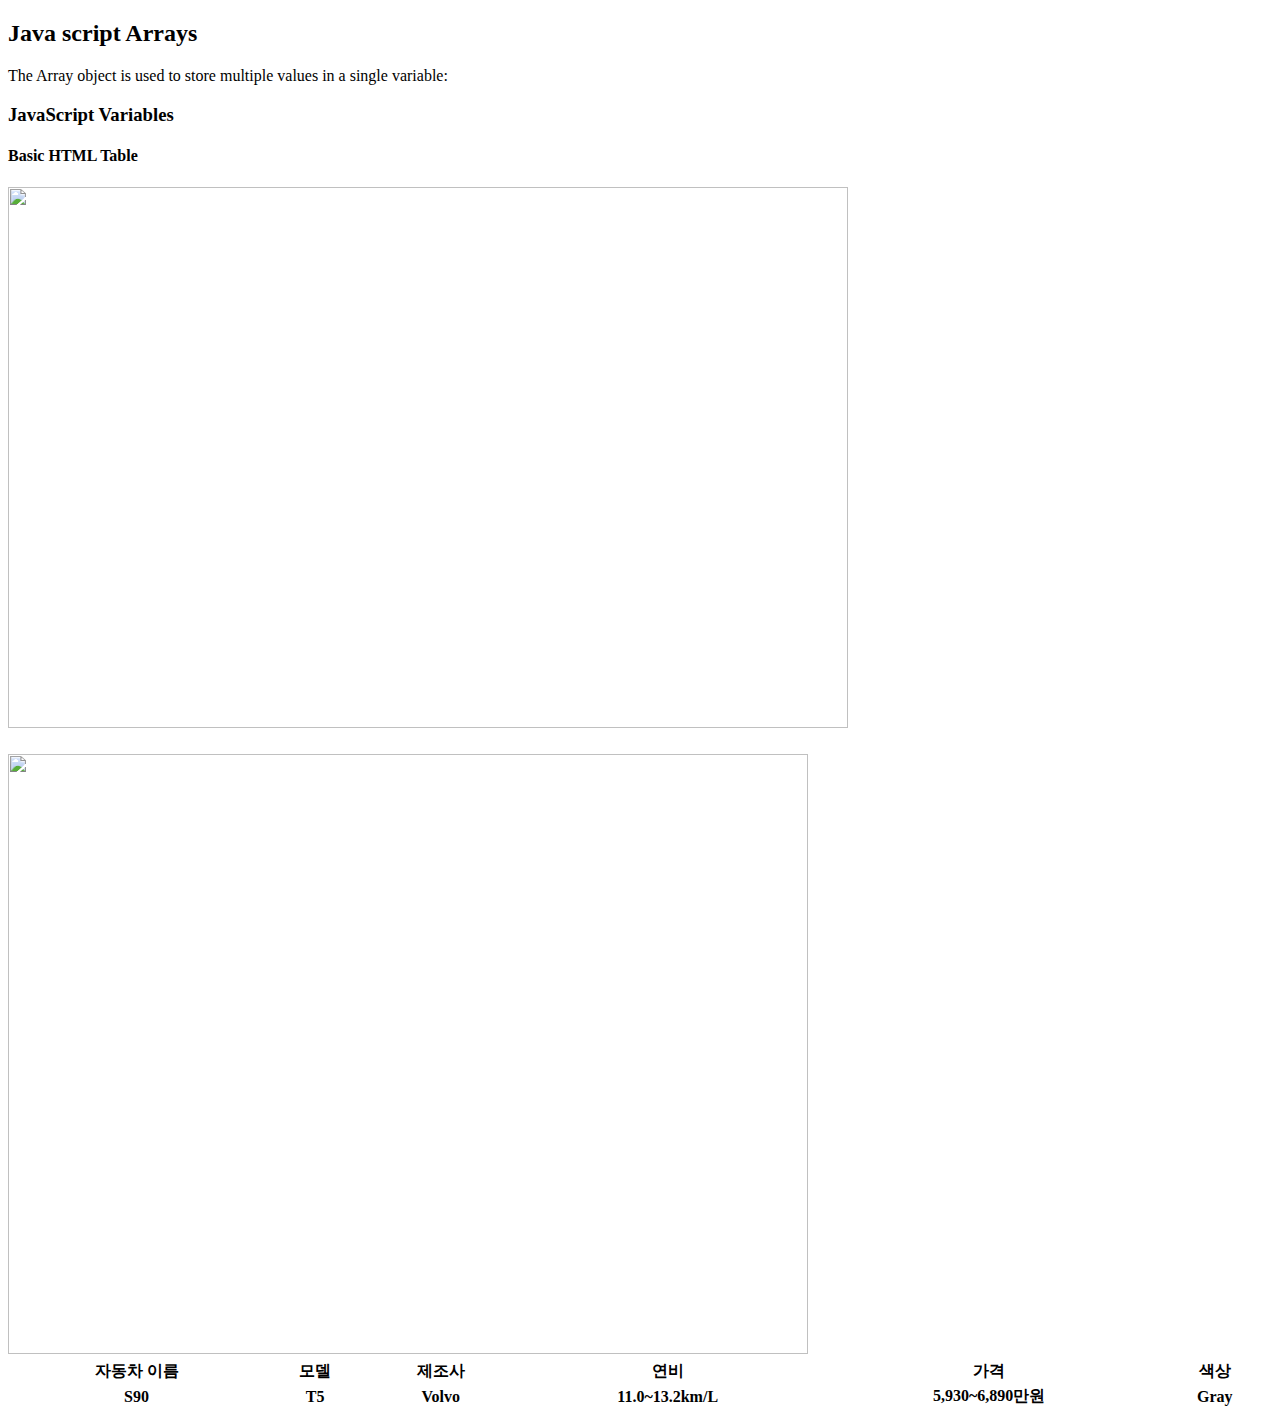
==== index.html @ fa980103 "Rename Volvo S90.html to index.html" ====
<!DOCTYPE html>
<html>
<body>

<h2>Java script Arrays</h2>
<p>The Array object is used to store multiple values in a single variable:</p>

<p id="demo"></p>
<p id="demo2"></p>
<h3>JavaScript Variables</h3>

<p id="demo5"></p>


<h4>Basic HTML Table</h4>
<h5> <img src="http://images.parkers.bauercdn.com/gallery-image/pagefiles/246074/driving-moving-exterior/1752x1168/volvo_s90_d4_020.jpg"width="840"height="541"/> </h5>

<img id="S90" src="Volvo S90.gif" width="800"height=600">



<Table style="width:100%">
   <tr>
      <th>자동차 이름</th>
      <th>모델</th> 
      <th>제조사</th>
      <th>연비</th>
      <th>가격</th>
      <th>색상</th>
   </tr>

      <tr>
      <th>S90</th>
      <th>T5</th>
      <th>Volvo</th>
      <th>11.0~13.2km/L</th>
      <th>5,930~6,890만원</th>
      <th>Gray</th>

</tr>
</table>






</script>
</body>
</html>
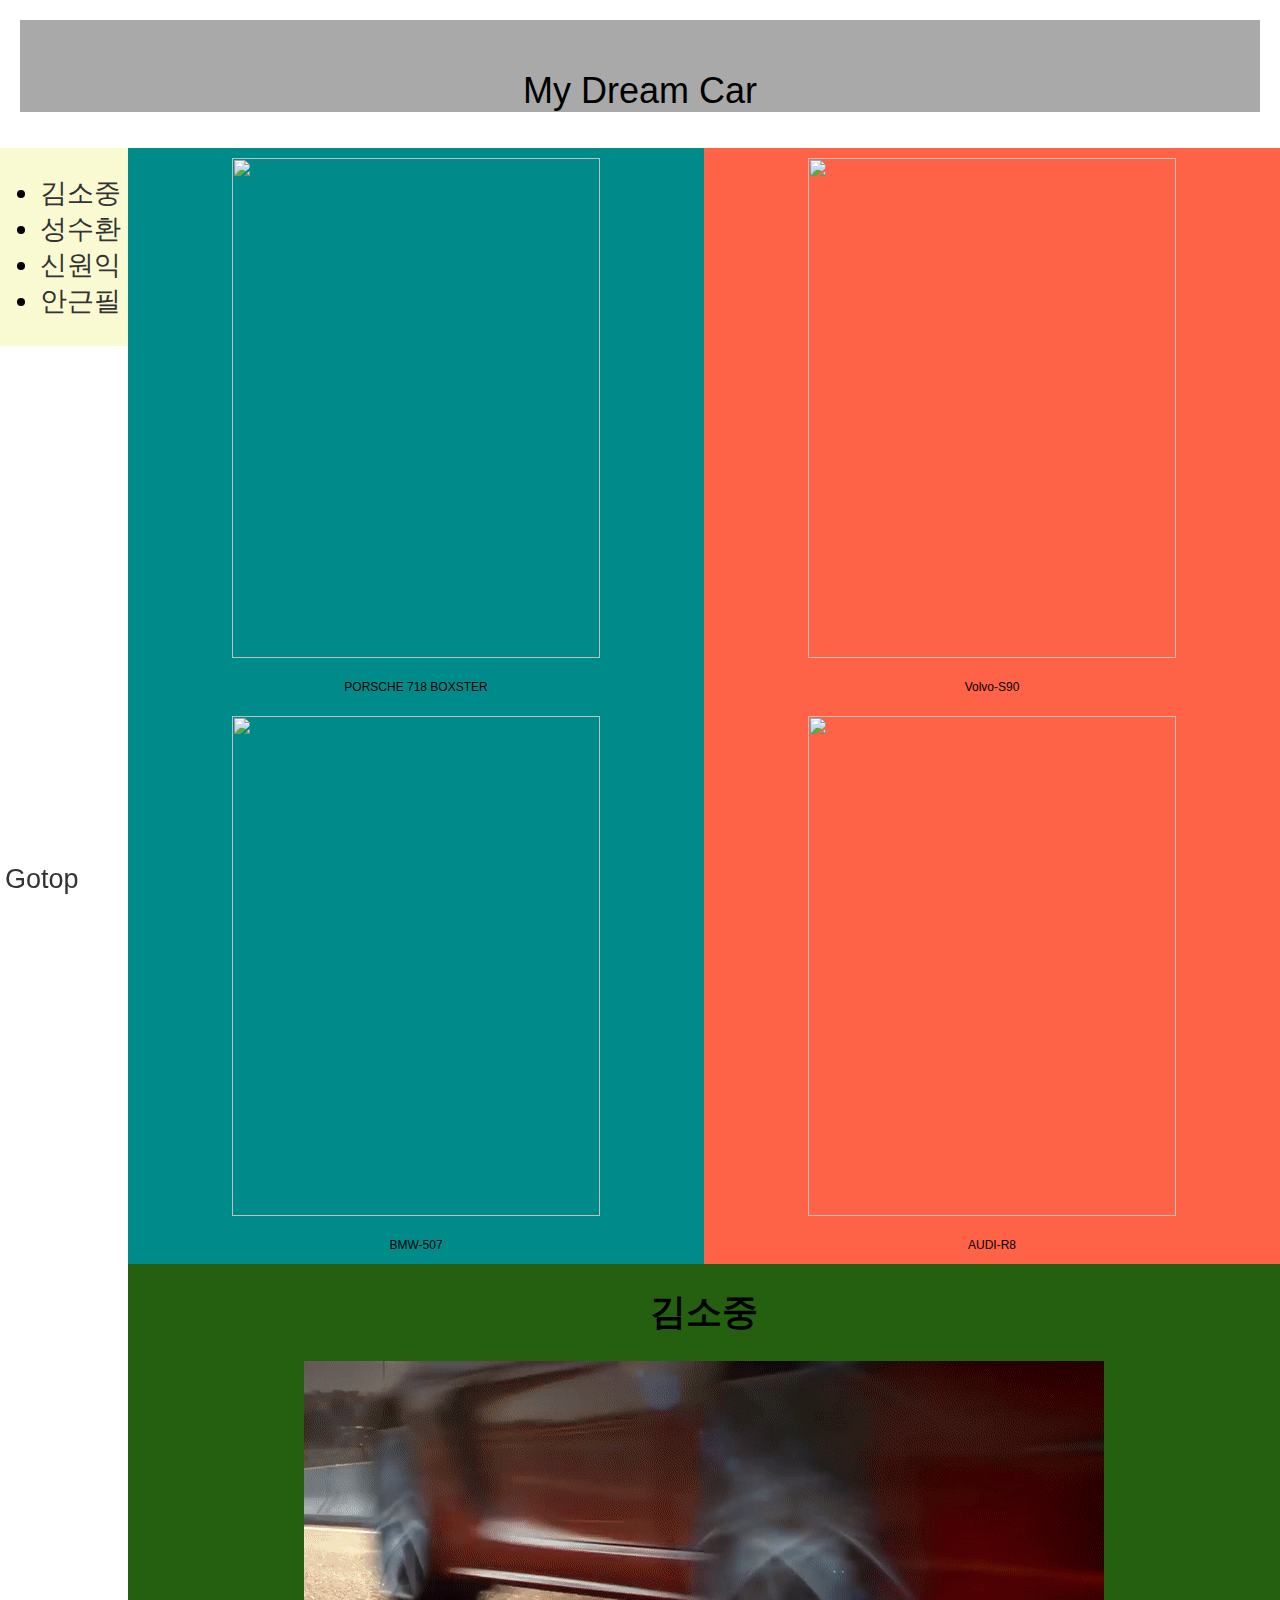
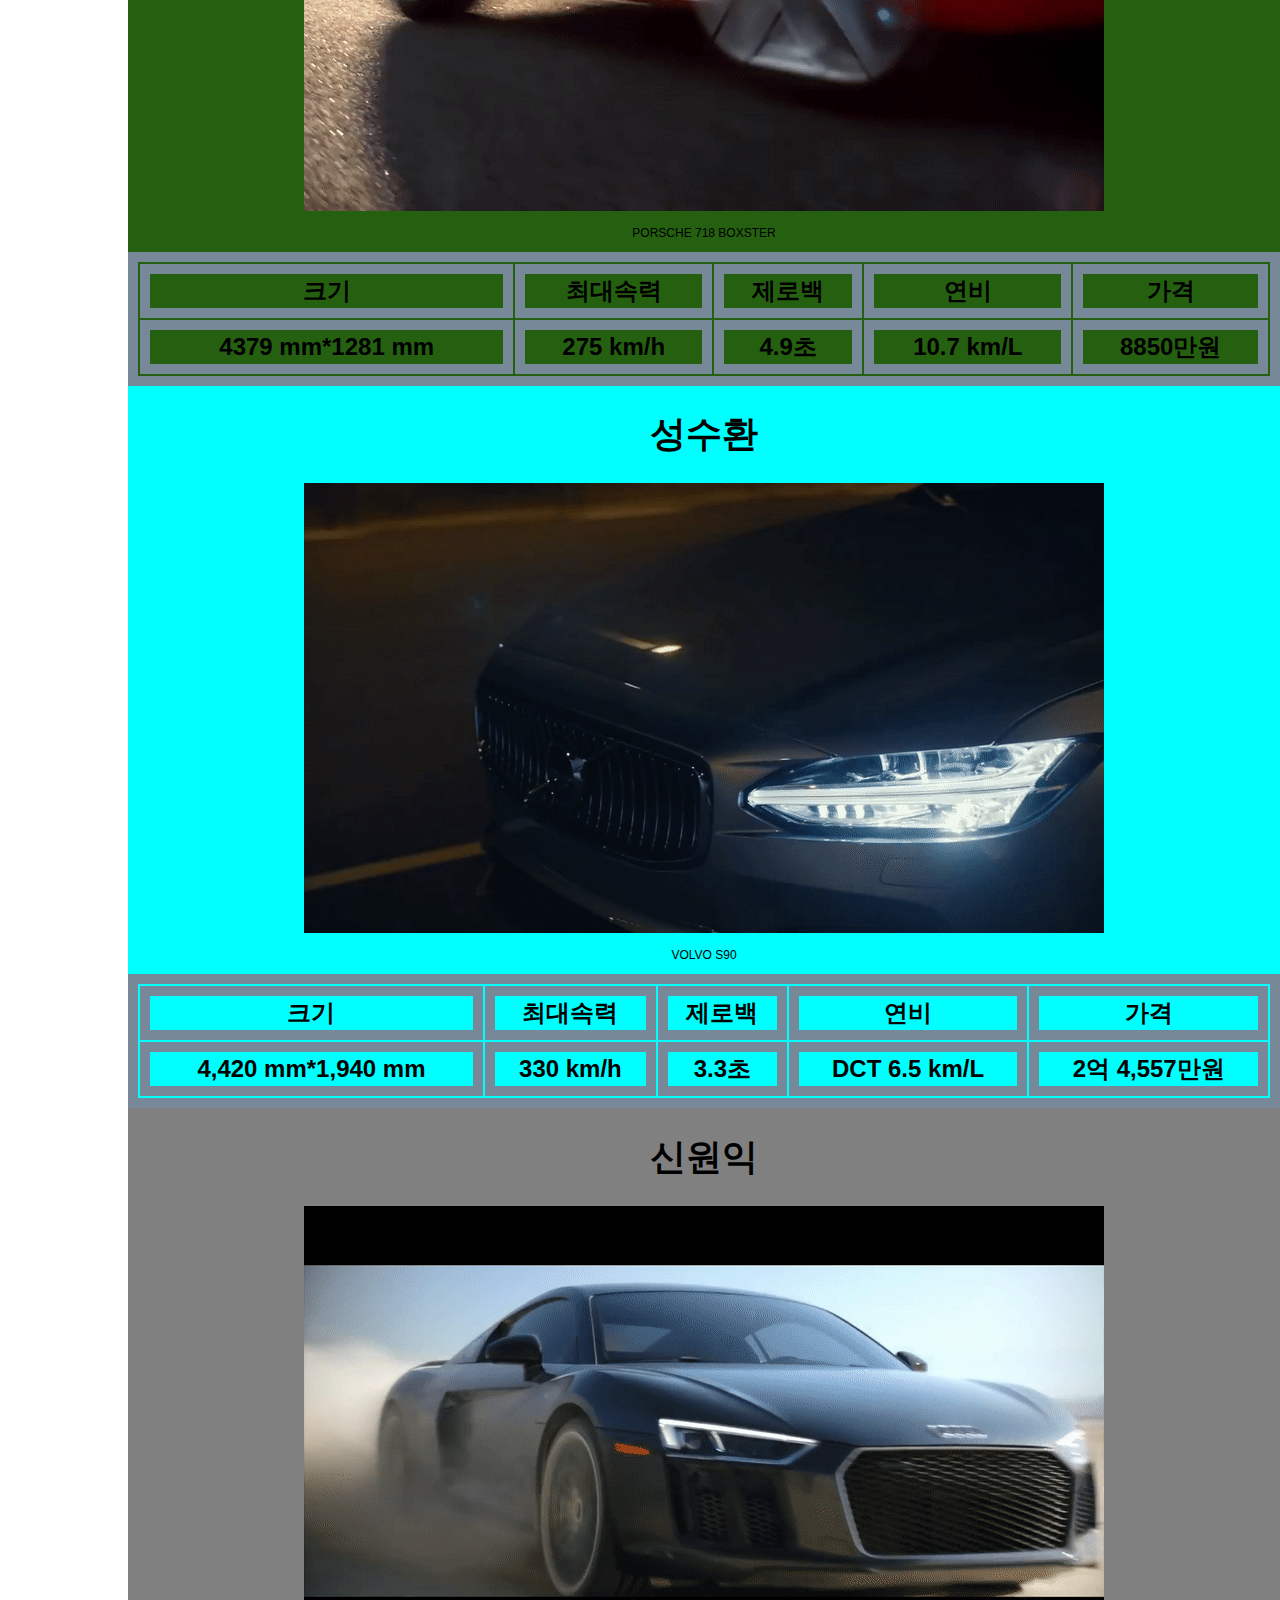
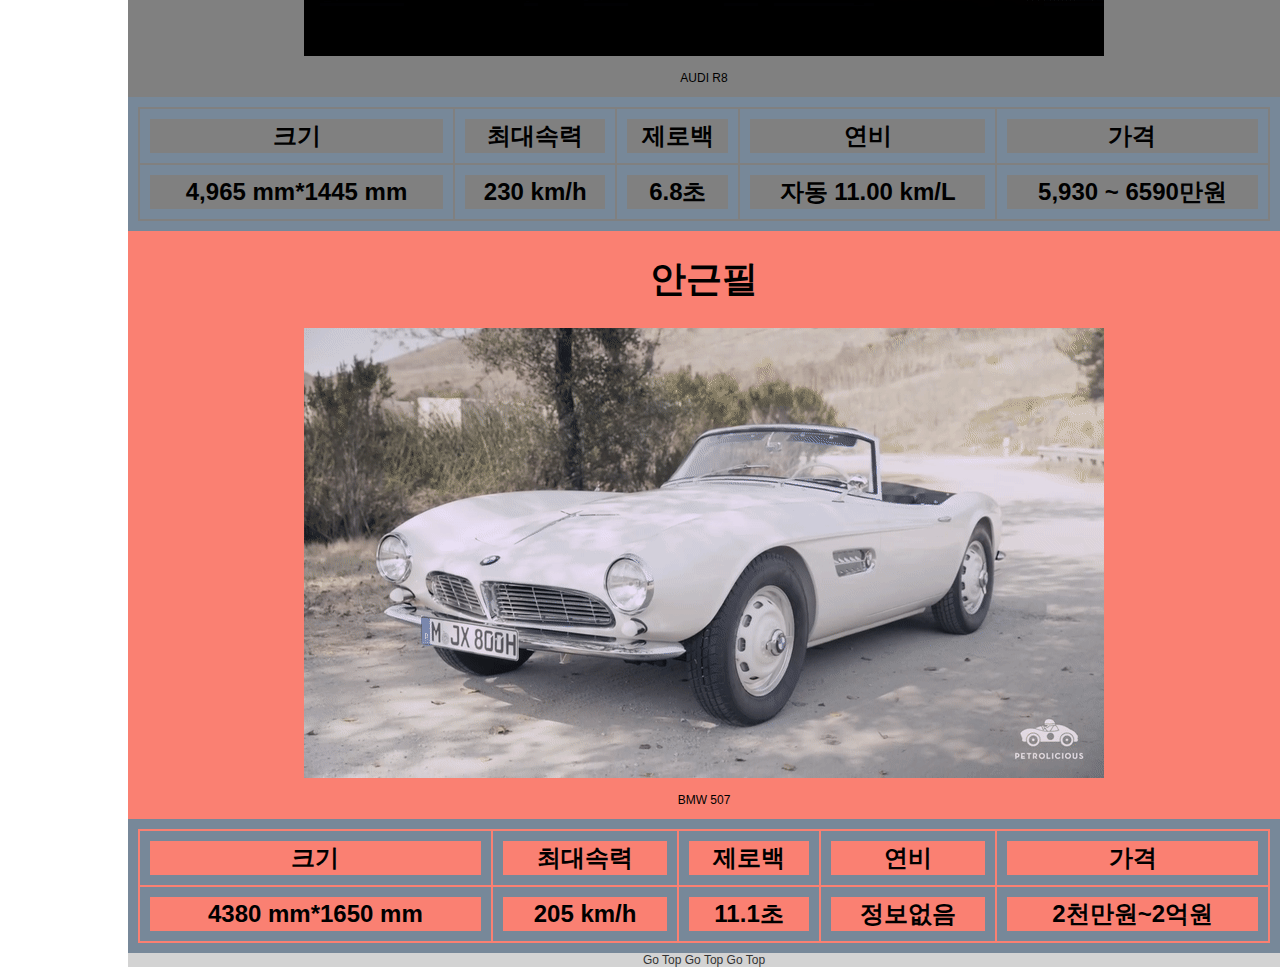
==== commit 4da7d344: "최종본" ====
--- a/index.html
+++ b/index.html
@@ -1,50 +1,220 @@
 <!DOCTYPE html>
-<html>
-<body>
-
-<h2>Java script Arrays</h2>
-<p>The Array object is used to store multiple values in a single variable:</p>
-
-<p id="demo"></p>
-<p id="demo2"></p>
-<h3>JavaScript Variables</h3>
-
-<p id="demo5"></p>
-
-
-<h4>Basic HTML Table</h4>
-<h5> <img src="http://images.parkers.bauercdn.com/gallery-image/pagefiles/246074/driving-moving-exterior/1752x1168/volvo_s90_d4_020.jpg"width="840"height="541"/> </h5>
-
-<img id="S90" src="Volvo S90.gif" width="800"height=600">
-
-
-
-<Table style="width:100%">
-   <tr>
-      <th>자동차 이름</th>
-      <th>모델</th> 
-      <th>제조사</th>
-      <th>연비</th>
-      <th>가격</th>
-      <th>색상</th>
-   </tr>
-
-      <tr>
-      <th>S90</th>
-      <th>T5</th>
-      <th>Volvo</th>
-      <th>11.0~13.2km/L</th>
-      <th>5,930~6,890만원</th>
-      <th>Gray</th>
-
-</tr>
-</table>
-
-
-
-
-
-
-</script>
-</body>
-</html>
+
+    <html lang="ko">
+        <head>
+            <meta charset="UTF-8">
+            <link rel="stylesheet" type="text/css" media="screen" href="./css/project_1.css">
+            <title>물리아이티</title>
+            <script src="http://ajax.googleapis.com/ajax/libs/jquery/3.4.1/jquery.min.js">
+            </script>
+        </head>
+
+        <body>
+
+            <div id="root">
+
+                <div id="Header">
+                    <br><p class="kuda colour">My Dream Car</p>
+                </div>
+
+                <nav class="angimotti"> 
+                    <ul> 
+                        <li><a href="#1">김소중</a></li> 
+                        <li><a href="#2">성수환</a></li> 
+                        <li><a href="#3">신원익</a></li> 
+                        <li><a href="#4">안근필</a></li> 
+                    </ul> 
+                </nav>
+                <div class="bonmoon">
+
+                    <div class="img_01">    
+                        <img 
+                        class="sizing" 
+                        src="http://images.parkers.bauercdn.com/gallery-image/pagefiles/246074/driving-moving-exterior/1752x1168/volvo_s90_d4_020.jpg"/>
+                        <p>Volvo-S90</p>
+                    </div>   
+
+                    <div class="img_02">
+                        <img 
+                        class="sizing" 
+                        src="https://4d5f5de51693cfc684da-cb2084ba1892d6fbfdf4063f34f87a51.ssl.cf1.rackcdn.com/WP0CA2A85KS210451/608fd2756d63f72c026f01e43a1b158f.jpg"/>
+                        <p>PORSCHE 718 BOXSTER</p>
+                    </div>
+
+                    <div class="img_01">
+                        <img 
+                        class="sizing" 
+                        src="https://imgauto-phinf.pstatic.net/20160603_51/auto_1464928882709bSMpR_JPEG/20160603134101_zKrsjmDV.jpg?type=f980_654"/> 
+                        <p>AUDI-R8</p>
+                    </div>
+
+                    <div class="img_02">
+                        <img 
+                        class="sizing" 
+                        src="https://d39a3h63xew422.cloudfront.net/wp-content/uploads/2013/08/20105635/the-bmw-507-was-a-beautiful-mistake-1476934818215-500x307.jpg"/>
+                        <p>BMW-507</p>    
+                    </div>
+
+                    <div class="kim" id="1">
+                        <h1>김소중</h1>
+                        <div>
+                            <img
+                                src="./img/PORSCHE 718 BOXSTER-static.gif" 
+                                alt="PORSCHE 718 BOXSTER" 
+                                data-animated="./img/PORSCHE 718 BOXSTER-animated.gif" 
+                                data-static="./img/PORSCHE 718 BOXSTER-static.gif" 
+                                class="hov-anim1">  
+                            <p>PORSCHE 718 BOXSTER</p>
+                            <table class="table">
+                                <tr> 
+                                    <th>크기</th> 
+                                    <th>최대속력</th>
+                                    <th>제로백</th>
+                                    <th>연비</th>
+                                    <th>가격</th>
+                                </tr>
+
+                                <tr>
+                                    <th>4379 mm*1281 mm</th>
+                                    <th>275 km/h</th>
+                                    <th>4.9초</th>
+                                    <th>10.7 km/L</th>
+                                    <th>8850만원</th>
+                                </tr>   
+                            </table>
+                        </div>
+                    </div>
+
+                    <div class="Sex" id="2">
+                        <h1>성수환</h1>
+                        <div>
+                            <img 
+                                src="./img/S90-static.gif" 
+                                alt="VOLVO S90" 
+                                data-animated="./img/S90-animated.gif" 
+                                data-static="./img/S90-static.gif" 
+                                class="hov-anim2"> 
+                            <p>VOLVO S90</p>
+                            <table class="table">
+                                <tr>
+                                    <th>크기</th> 
+                                    <th>최대속력</th>
+                                    <th>제로백</th>
+                                    <th>연비</th>
+                                    <th>가격</th>
+                                      
+                                </tr>
+                                <tr>
+                                    <th>4,420 mm*1,940 mm</th>
+                                    <th>330 km/h</th>
+                                    <th>3.3초</th>
+                                    <th>DCT 6.5 km/L</th>
+                                    <th>2억 4,557만원</th>
+                                </tr>
+                            </table>
+                        </div>
+                    </div>
+
+                    <div class="God" id="3">
+                        <h1>신원익</h1>
+                        <div> 
+                            <img 
+                                src="./img/아우디 R8-static.gif" 
+                                alt="AUDI R8" 
+                                data-animated="./img/아우디 R8-animated.gif" 
+                                data-static="./img/아우디 R8-static.gif" 
+                                class="hov-anim4">
+                            <p>AUDI R8</p>
+                            <table class="table">
+                                <tr>
+                                    <th>크기</th>
+                                    <th>최대속력</th>
+                                    <th>제로백</th>
+                                    <th>연비</th>
+                                    <th>가격</th>
+                                </tr>
+                                <tr>
+                                    <th>4,965 mm*1445 mm</th>
+                                    <th>230 km/h</th>
+                                    <th>6.8초</th>
+                                    <th>자동 11.00 km/L</th>
+                                    <th>5,930 ~ 6590만원</th>  
+                                </tr>
+                              </table>
+                        </div>
+                    </div>
+
+                    <div class="An" id="4">
+                        <h1>안근필</h1>
+                        <div> 
+                            <img 
+                                src="./img/BMW 507-static.gif" 
+                                alt="BMW 507" 
+                                data-animated="./img/BMW 507-animated.gif" 
+                                data-static="./img/BMW 507-static.gif" 
+                                class="hov-anim3">
+                            <p>BMW 507</p>
+                            <table class="table">
+                                <tr>
+                                    <th>크기</th>
+                                    <th>최대속력</th>
+                                    <th>제로백</th>
+                                    <th>연비</th>
+                                    <th>가격</th>
+                                </tr>
+                                    <tr>
+                                    <th>4380 mm*1650 mm</th>
+                                    <th>205 km/h</th>
+                                    <th>11.1초</th>
+                                    <th>정보없음</th>
+                                    <th>2천만원~2억원</th>
+                                </tr>
+                            </table>
+                        </div>
+                    </div>
+            <a href="javascript:scrollUp();">Go Top</a>
+            <a href="#">Go Top</a>
+            <a href="javascript:scroll(0,0)">Go Top</a>                
+                </div>
+                <div class="Gotop">
+                    <a href="#">Gotop</a>
+                </div>
+            </div>
+            
+
+            <script>       
+                    
+                        $(".hov-anim1").mouseover(function() {
+                            $(this).attr("src", $(this).data("animated"))
+                        }),
+                        $(".hov-anim1").mouseout(function() {
+                            $(this).attr("src", $(this).data("static"))
+                        });
+                        
+                        
+                        $(".hov-anim2").mouseover(function() {
+                            $(this).attr("src", $(this).data("animated"))
+                        }),
+                        $(".hov-anim2").mouseout(function() {
+                            $(this).attr("src", $(this).data("static"))
+                        });
+                        
+                        
+                        $(".hov-anim3").mouseover(function() {
+                            $(this).attr("src", $(this).data("animated"))
+                        }),
+                        $(".hov-anim3").mouseout(function() {
+                            $(this).attr("src", $(this).data("static"))
+                        });
+                        
+                        
+                        $(".hov-anim4").mouseover(function() {
+                            $(this).attr("src", $(this).data("animated"))
+                        }),
+                        $(".hov-anim4").mouseout(function() {
+                            $(this).attr("src", $(this).data("static"))
+                        });
+            </script>
+              
+        </body>
+    </html>--- a/css/project_1.css
+++ b/css/project_1.css
@@ -0,0 +1,204 @@
+a:link {text-decoration: none; color: #333333;}
+a:visited {text-decoration: none; color: #333333;}
+a:active {text-decoration: none; color: #333333;}
+a:hover {text-decoration: underline; color: red;}
+
+h1 {
+    font-size: 300%
+}
+#root {
+    margin: 0px;
+    width: 100%;
+    background-color: #ffffff;
+    height: 100%; 
+    float: left;
+ }
+
+#Header{
+    margin: 20px;
+    text-align: center;
+    height: 10%;
+    border: 5px;
+    background-color: darkgrey;
+}
+nav.angimotti{
+    background-color: lightgoldenrodyellow;
+    height: auto;
+    width: 10%;
+    margin: auto;
+    position: fixed;
+    float: left;
+    font-size: 225%;
+    max-width:500px;
+
+}
+.amgimotti ol{
+    font-size: 50%;
+}
+div.bonmoon{
+    background:lightgrey;
+    width: 90%;
+    height: auto;
+    margin: auto;
+    text-align: center;
+    float: right;
+}
+
+p.kuda{
+    font-size: 300%
+}
+p.colour{
+    color: black;
+    font-family: 'Franklin Gothic Medium', 'Arial Narrow', Arial, sans-serif;
+}
+
+div.img_01{
+    float: right;
+    width: 50%;
+    padding: 0;
+    background: tomato;
+}
+div.img_02{
+    float: right;
+    width: 50%;
+    background: darkcyan;
+    padding: 0px;
+}
+
+img.sizing{
+    width: 80%;
+    height: 500px;
+    margin: 10px;
+}
+
+div.Gotop{
+    position: fixed;
+    width: 5%;
+    background: white;
+    bottom: 5px;
+    left: 5px;
+    font-size: 225%;
+    text-align: center;
+}
+
+div.kim{
+    background: #246010;
+    float: right;
+    width: 100%;
+}
+.kim img{
+}
+
+div.Sex{
+    background-color: aqua;
+    float: left;
+    width: 100%;
+    margin:auto;
+}
+div.God{
+    background-color: grey;
+    float: left;
+    width: 100%;
+}
+div.An{
+    background-color: salmon;
+    float: left;
+    width: 100%;
+}
+div.wwew{
+    height: 30000px;
+    float: left;
+    width: 100%;
+}
+table.table{
+    width: 100%;
+    box-align:center;
+    font-size: 200%;
+}
+
+table,td,th{
+    border: 10px solid lightslategray;
+}
+
+body {
+    padding: 0;
+    margin: 0;
+    border: 0;
+    overflow-x: none;
+    background-color: #ffffff;
+    font-family: Roboto Condensed, sans-serif;
+    font-size: 12px;
+    font-smooth: always;
+    -webkit-font-smoothing: antialiased;
+}
+
+.back a {
+    width: 33%;
+    height: 200px;
+    float: left;
+   
+    border: 10px;
+    border-color: #ffffff;
+    border-style: solid;
+    box-sizing: border-box;
+    -webkit-box-sizing: border-box;
+    -moz-box-sizing: border-box;
+    counter-increment: bc;
+    padding: 0px 5px 5px 5px;
+}
+
+.back a:before {
+    content: counter(bc) "_";
+    position: absolute;
+    padding: 10px;
+}
+
+@media screen and (max-width: 1260px) {
+    .back {
+        width: 50%;
+    }
+}
+
+@media screen and (max-width: 840px) {
+    .back {
+        width: 100%;
+    }
+}
+
+.button_base {
+    margin: 0;
+    border: 0;
+    font-size: 18px;
+    position: relative;
+    top: 50%;
+    left: 50%;
+    margin-top: -25px;
+    margin-left: -100px;
+    width: 200px;
+    height: 50px;
+    text-align: center;
+    box-sizing: border-box;
+    -webkit-box-sizing: border-box;
+    -moz-box-sizing: border-box;
+    -webkit-user-select: none;
+    cursor: default;
+}
+
+.button_base:hover {
+    cursor: pointer;
+}
+
+/* ### ### ### 01 */
+.b01_simple_rollover {
+    color: #000000;
+    border: #000000 solid 1px;
+    padding: 10px;
+    background-color: #ffffff;
+}
+
+.b01_simple_rollover:hover {
+    color: #ffffff;
+    background-color: #000000;
+}
+
+
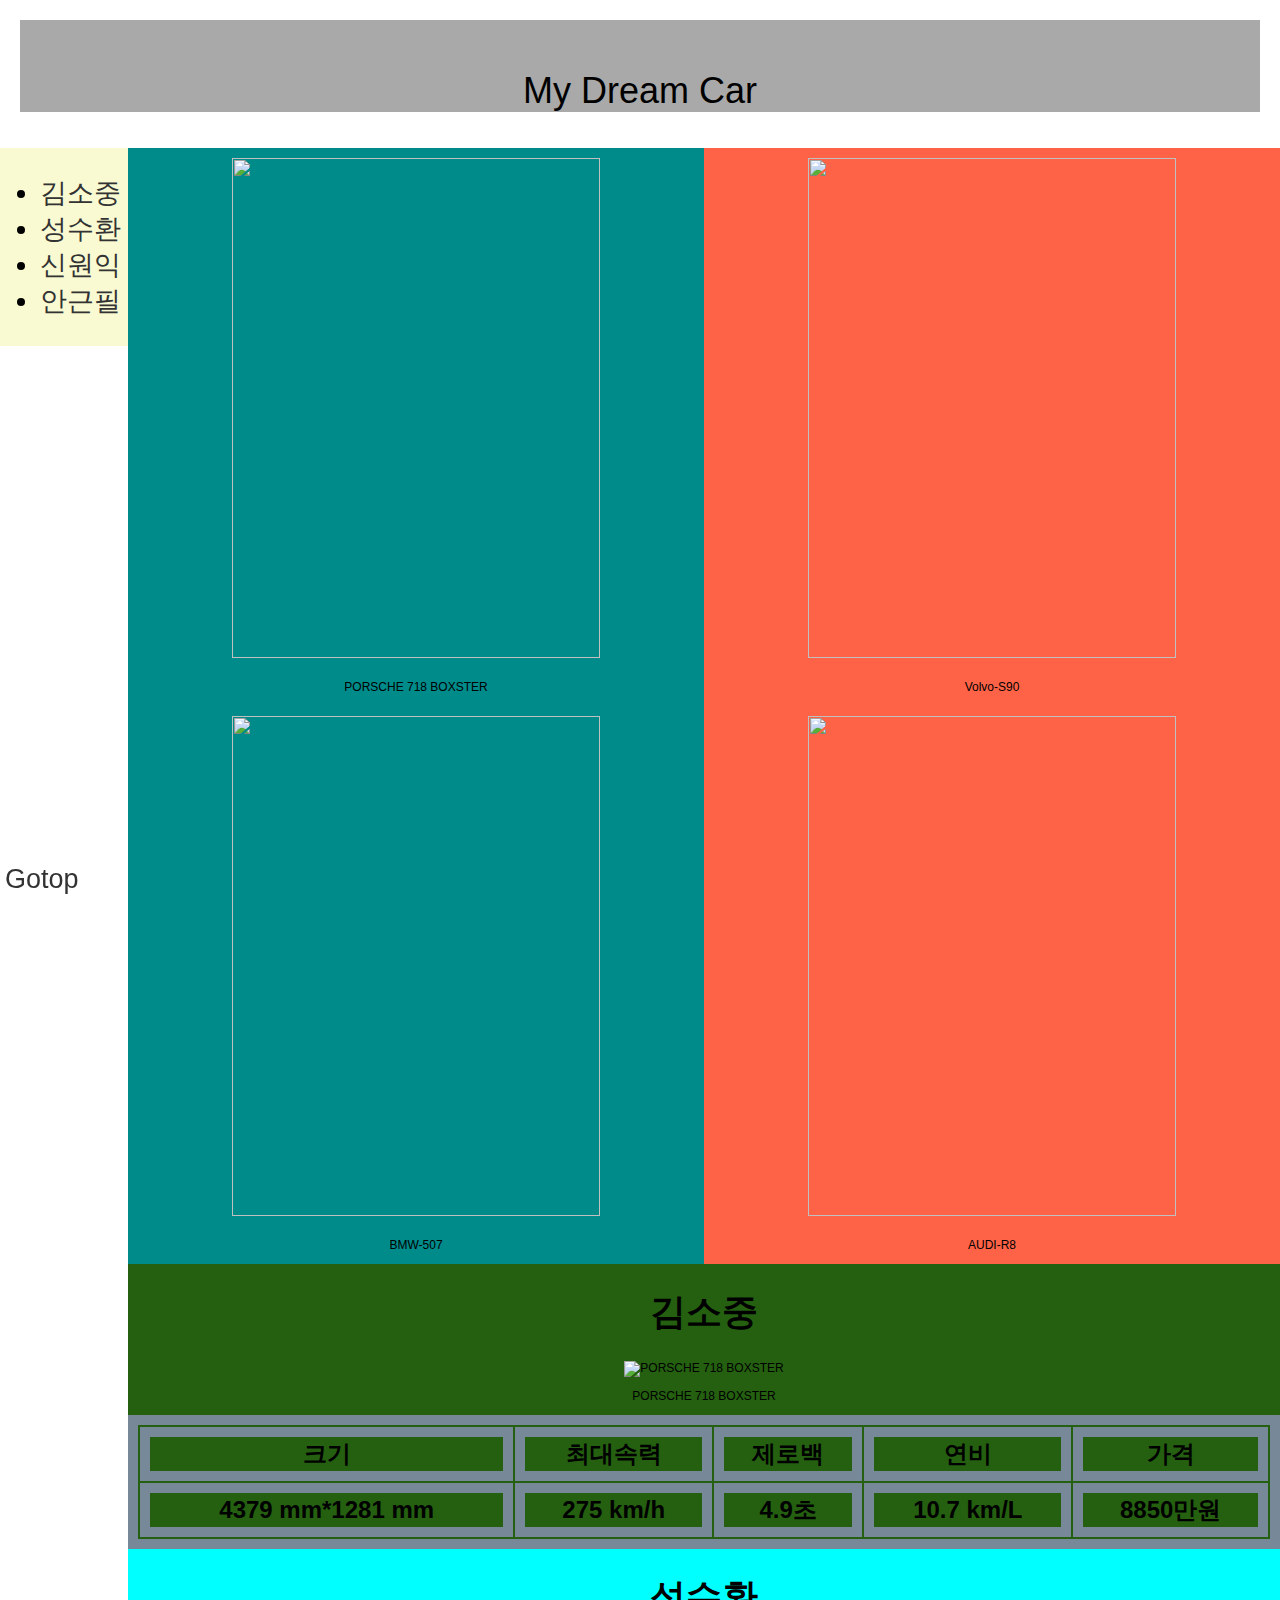
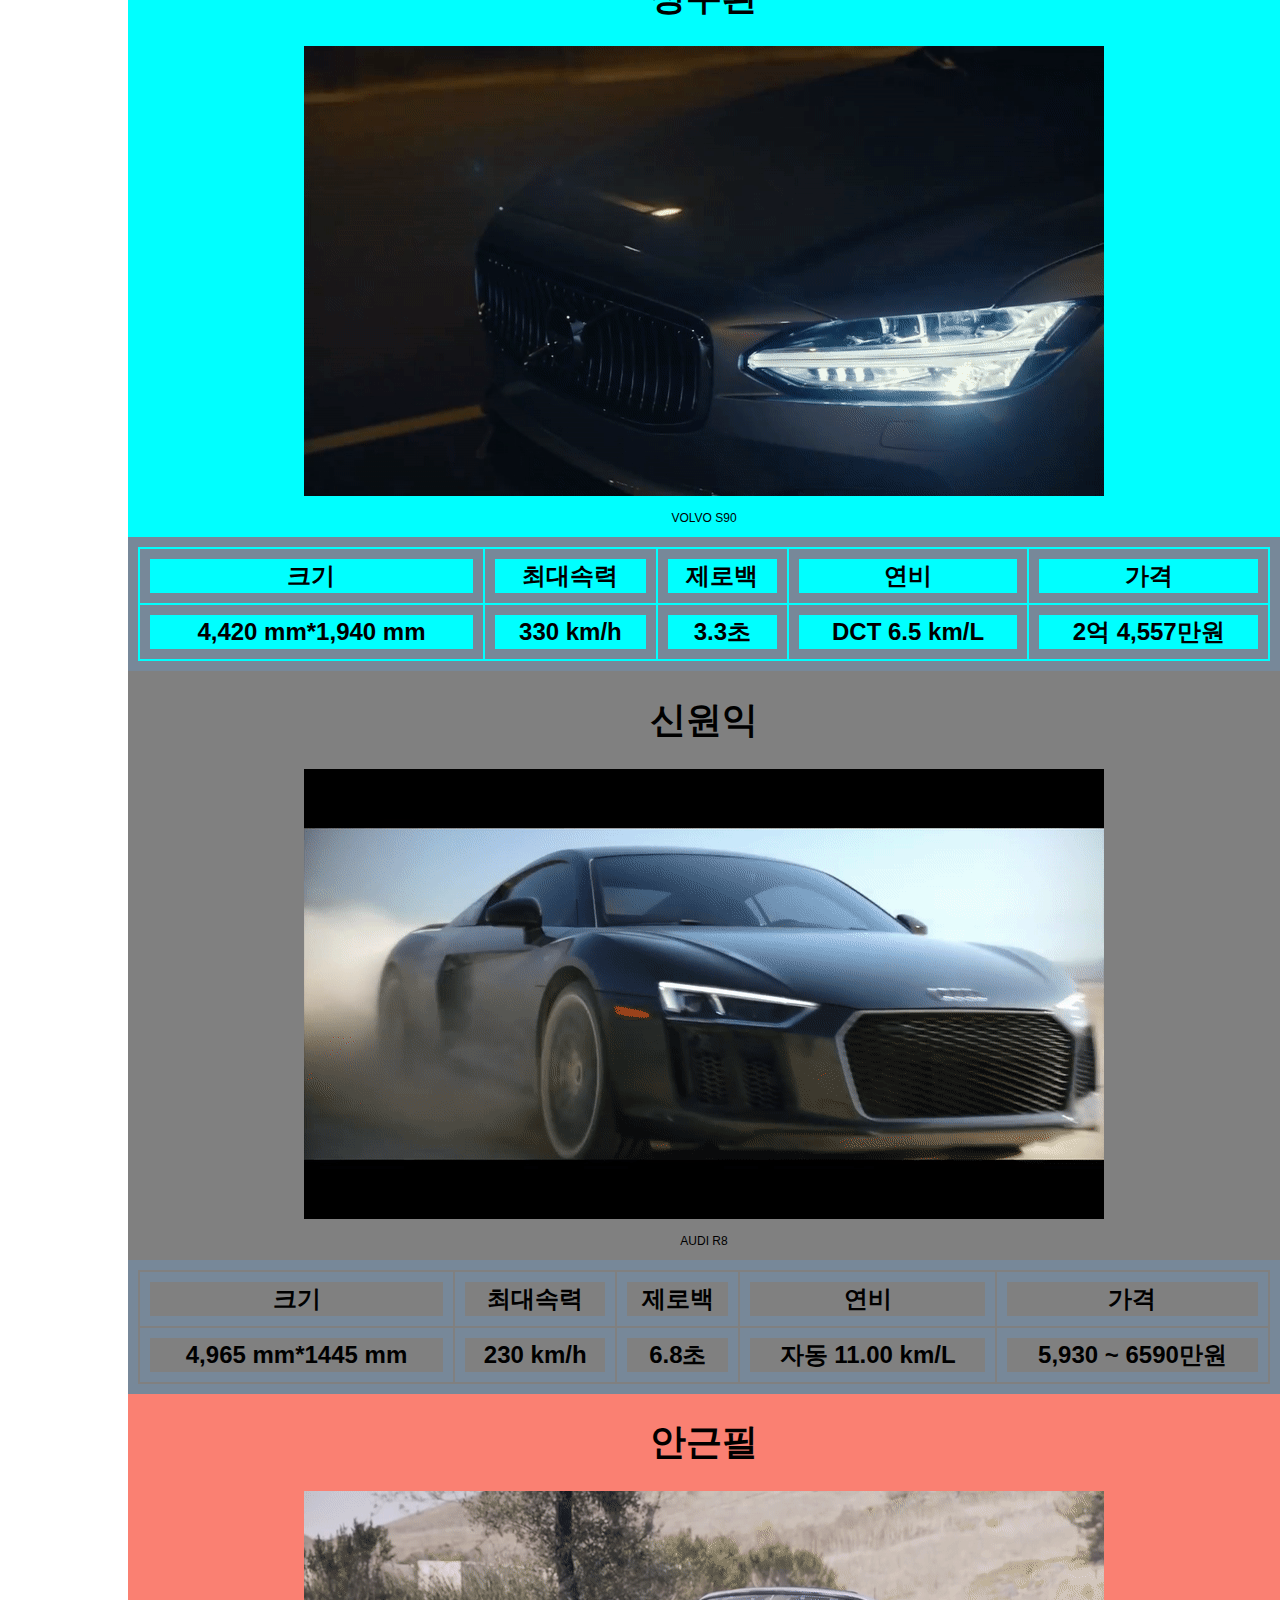
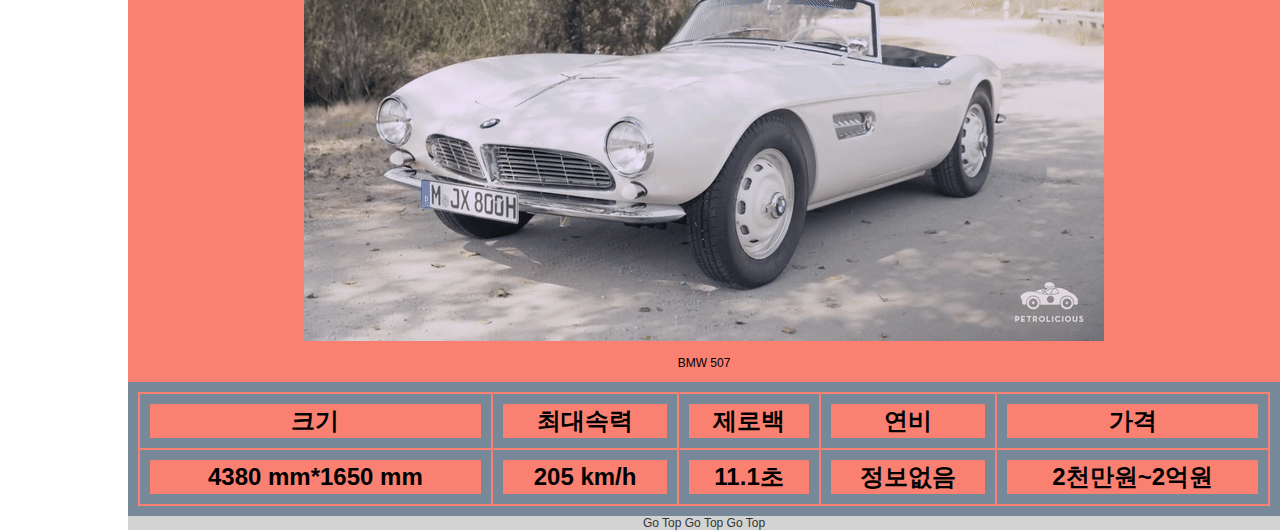
==== commit 5e469f55: "Update index.html" ====
--- a/index.html
+++ b/index.html
@@ -59,10 +59,10 @@
                         <h1>김소중</h1>
                         <div>
                             <img
-                                src="./img/PORSCHE 718 BOXSTER-static.gif" 
+                                src="3759/img/PORSCHE 718 BOXSTER-static.gif" 
                                 alt="PORSCHE 718 BOXSTER" 
-                                data-animated="./img/PORSCHE 718 BOXSTER-animated.gif" 
-                                data-static="./img/PORSCHE 718 BOXSTER-static.gif" 
+                                data-animated="3759/img/PORSCHE 718 BOXSTER-animated.gif" 
+                                data-static="3759/img/PORSCHE 718 BOXSTER-static.gif" 
                                 class="hov-anim1">  
                             <p>PORSCHE 718 BOXSTER</p>
                             <table class="table">
@@ -217,4 +217,4 @@
             </script>
               
         </body>
-    </html>+    </html>
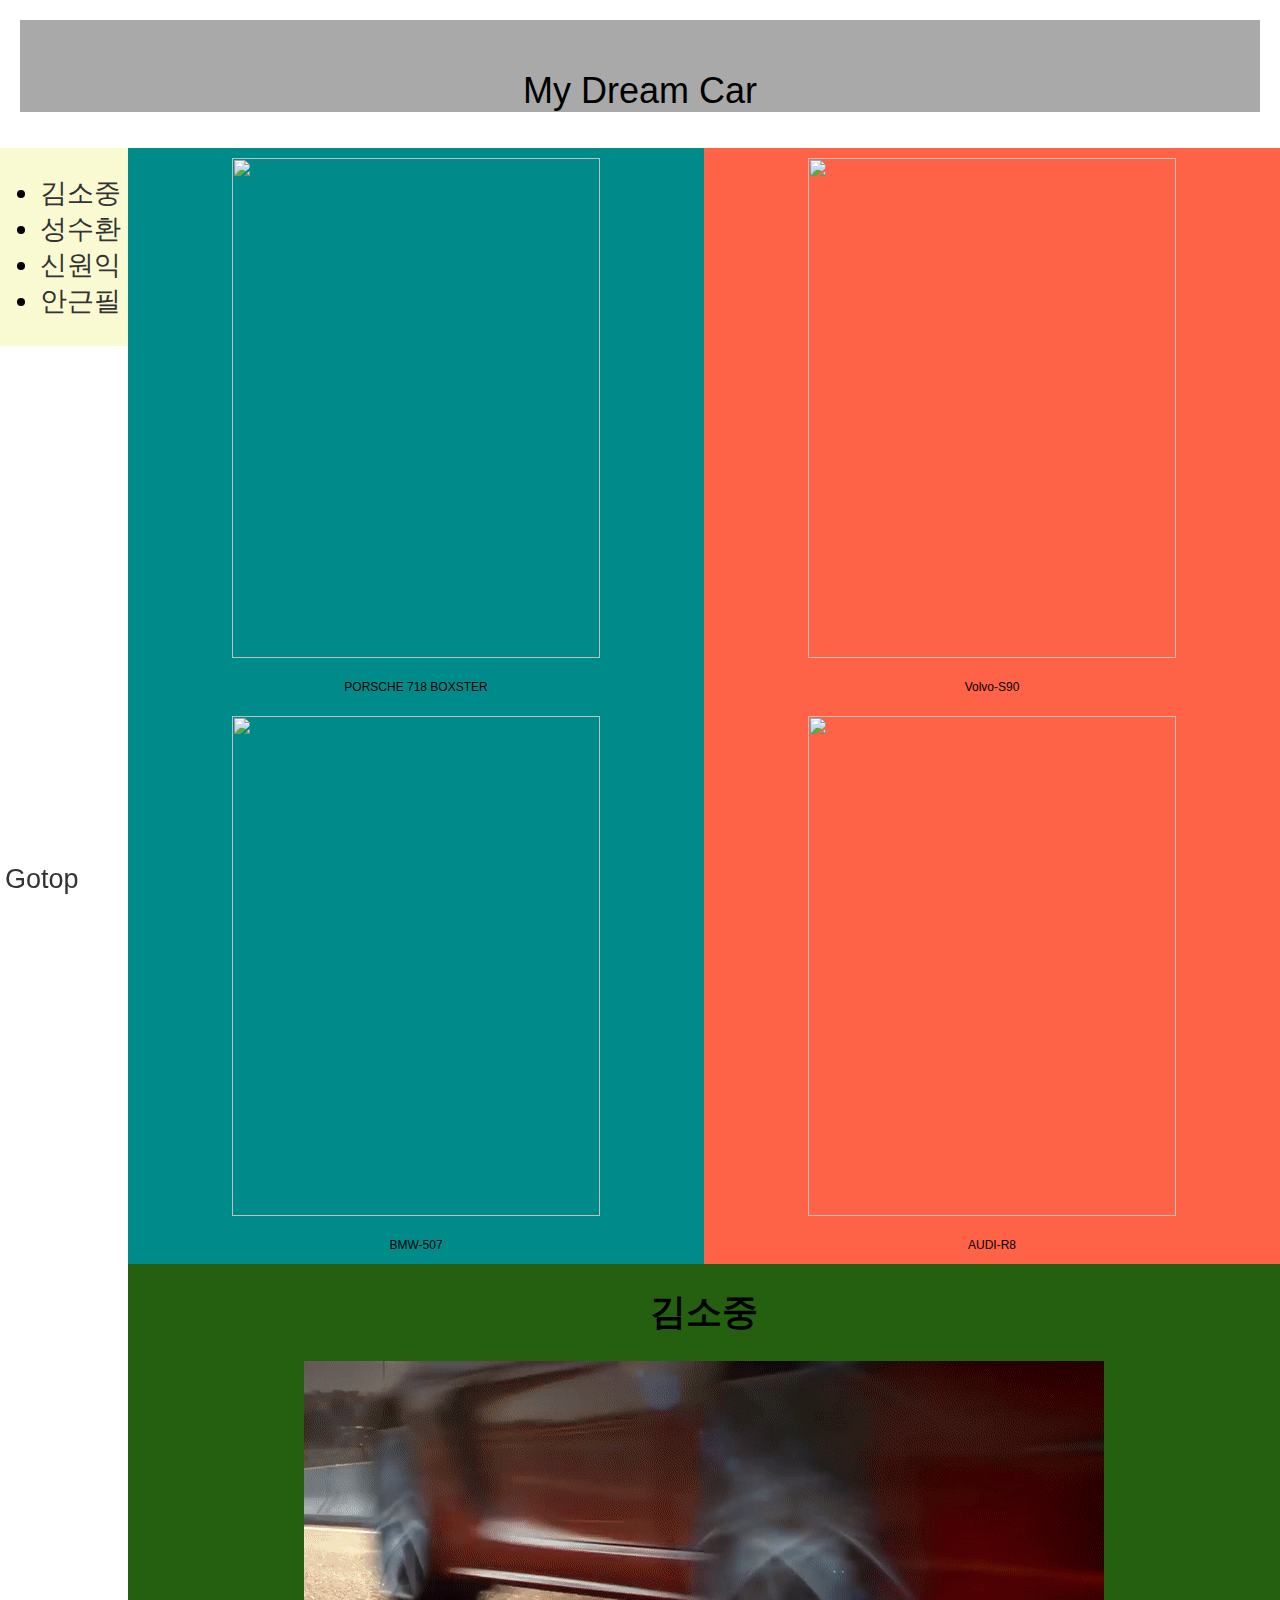
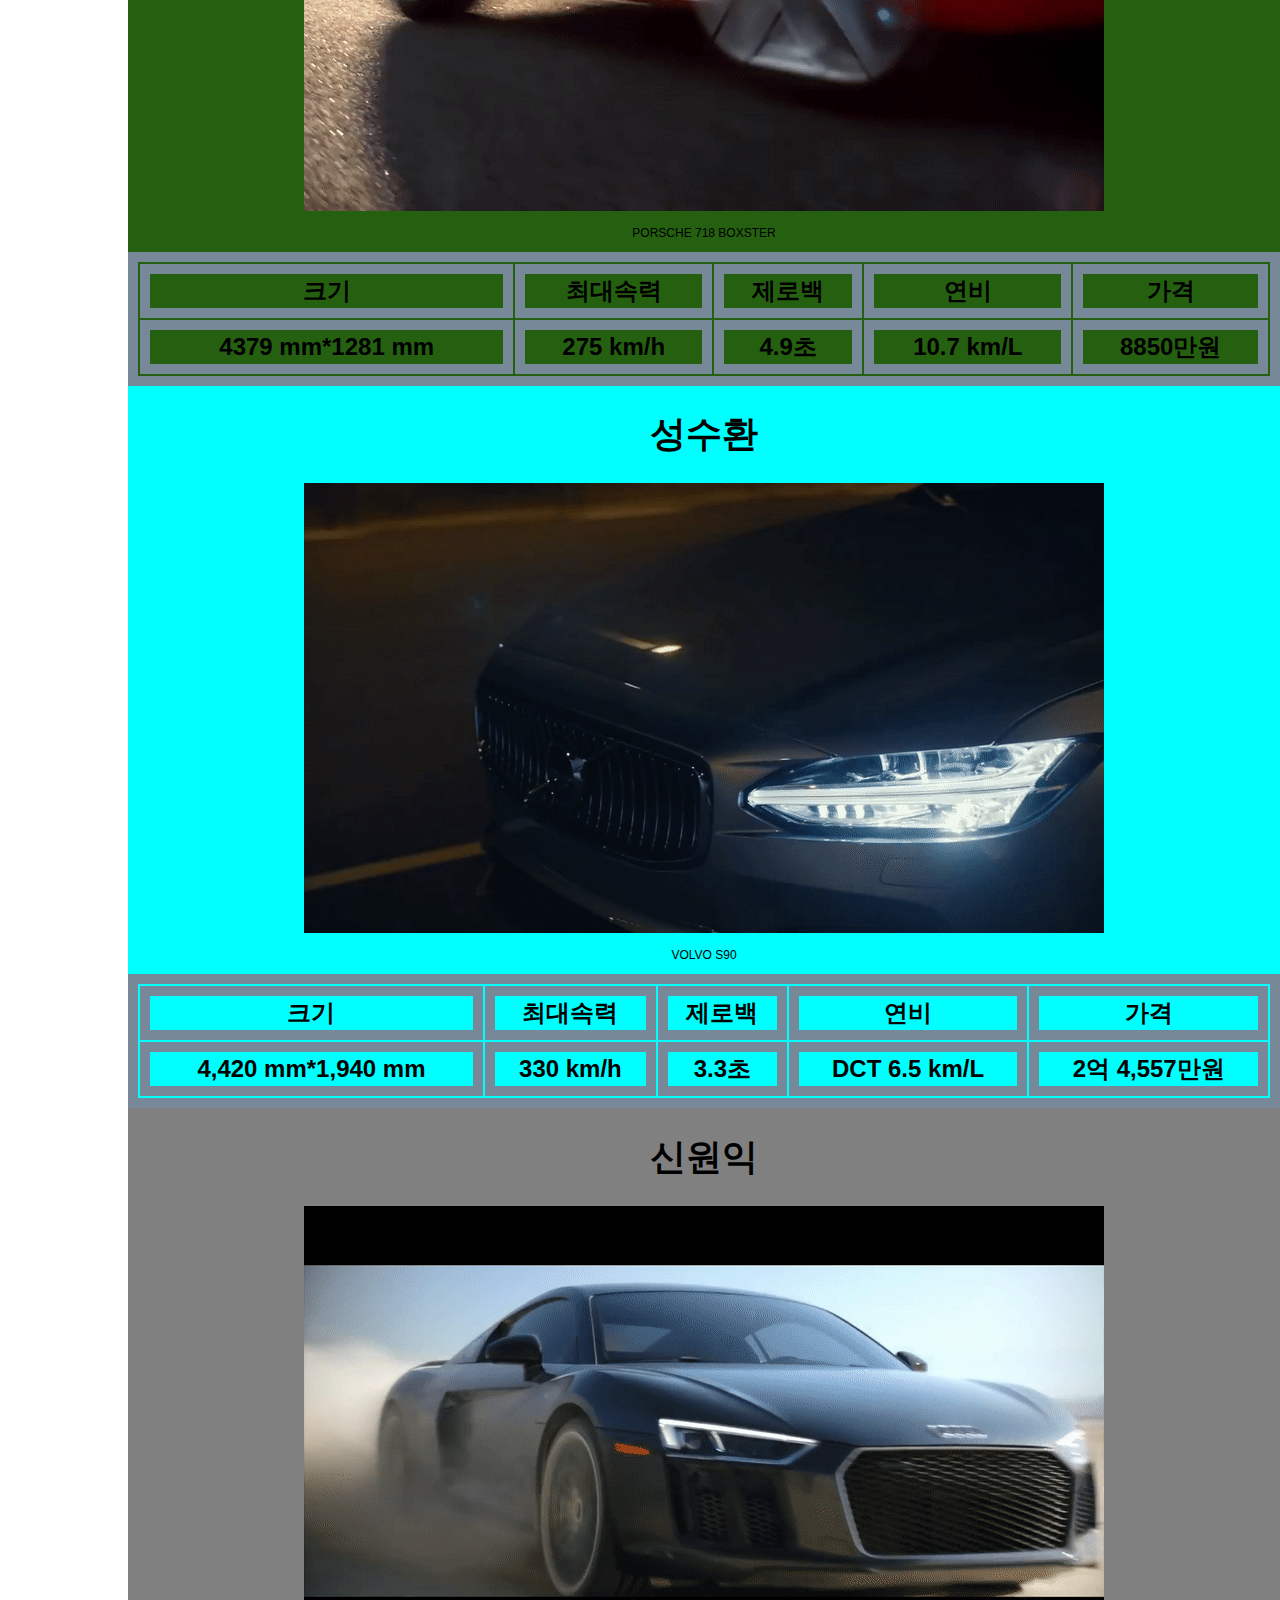
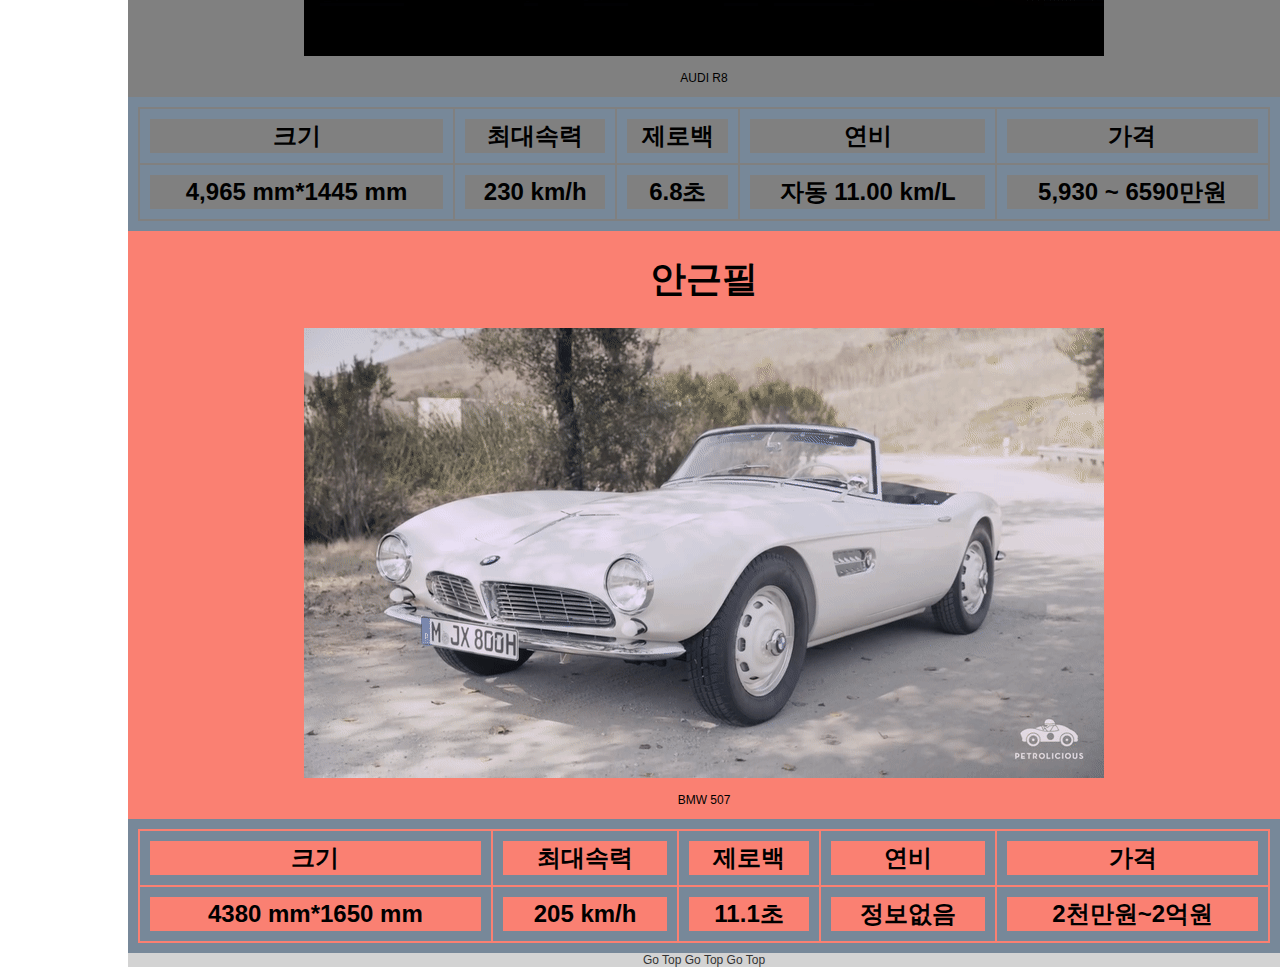
==== commit 745da59d: "Update index.html" ====
--- a/index.html
+++ b/index.html
@@ -59,10 +59,10 @@
                         <h1>김소중</h1>
                         <div>
                             <img
-                                src="3759/img/PORSCHE 718 BOXSTER-static.gif" 
+                                src="./img/PORSCHE 718 BOXSTER-static.gif" 
                                 alt="PORSCHE 718 BOXSTER" 
-                                data-animated="3759/img/PORSCHE 718 BOXSTER-animated.gif" 
-                                data-static="3759/img/PORSCHE 718 BOXSTER-static.gif" 
+                                data-animated="./img/PORSCHE 718 BOXSTER-animated.gif" 
+                                data-static="./img/PORSCHE 718 BOXSTER-static.gif" 
                                 class="hov-anim1">  
                             <p>PORSCHE 718 BOXSTER</p>
                             <table class="table">
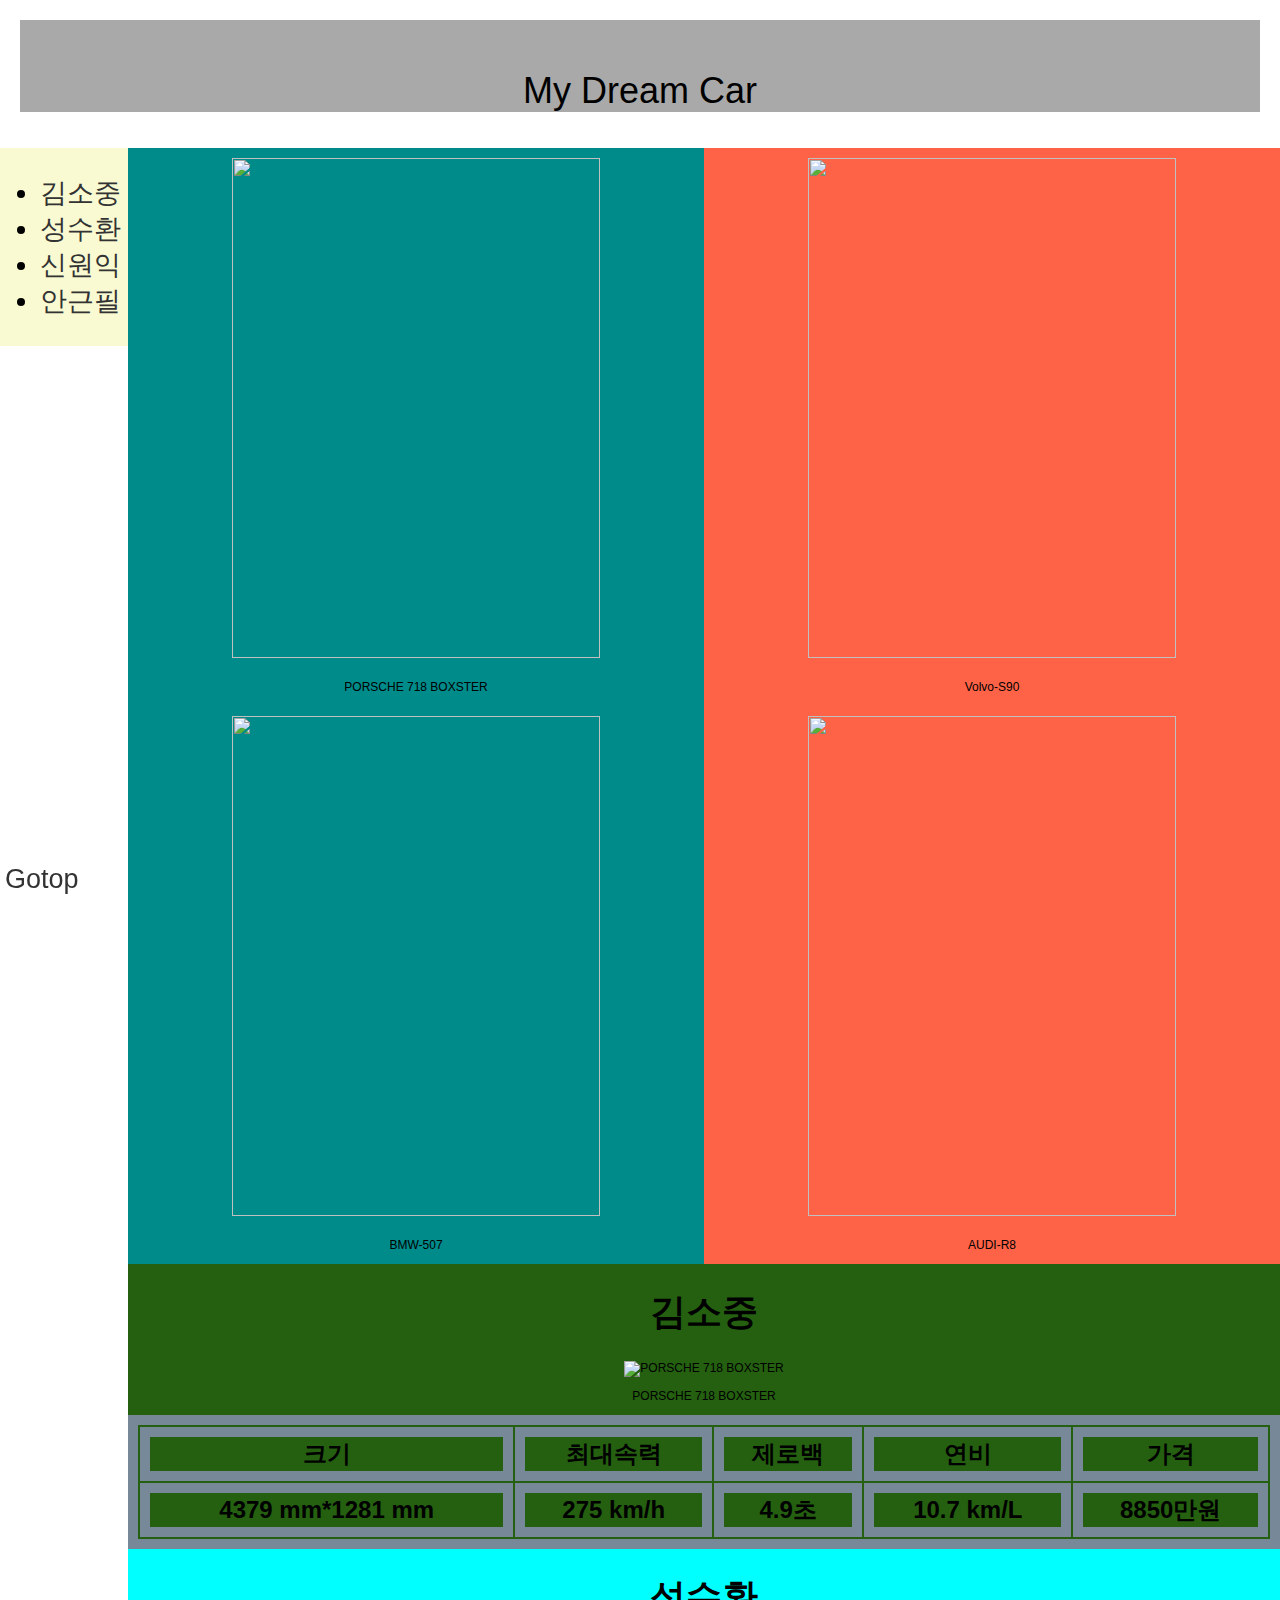
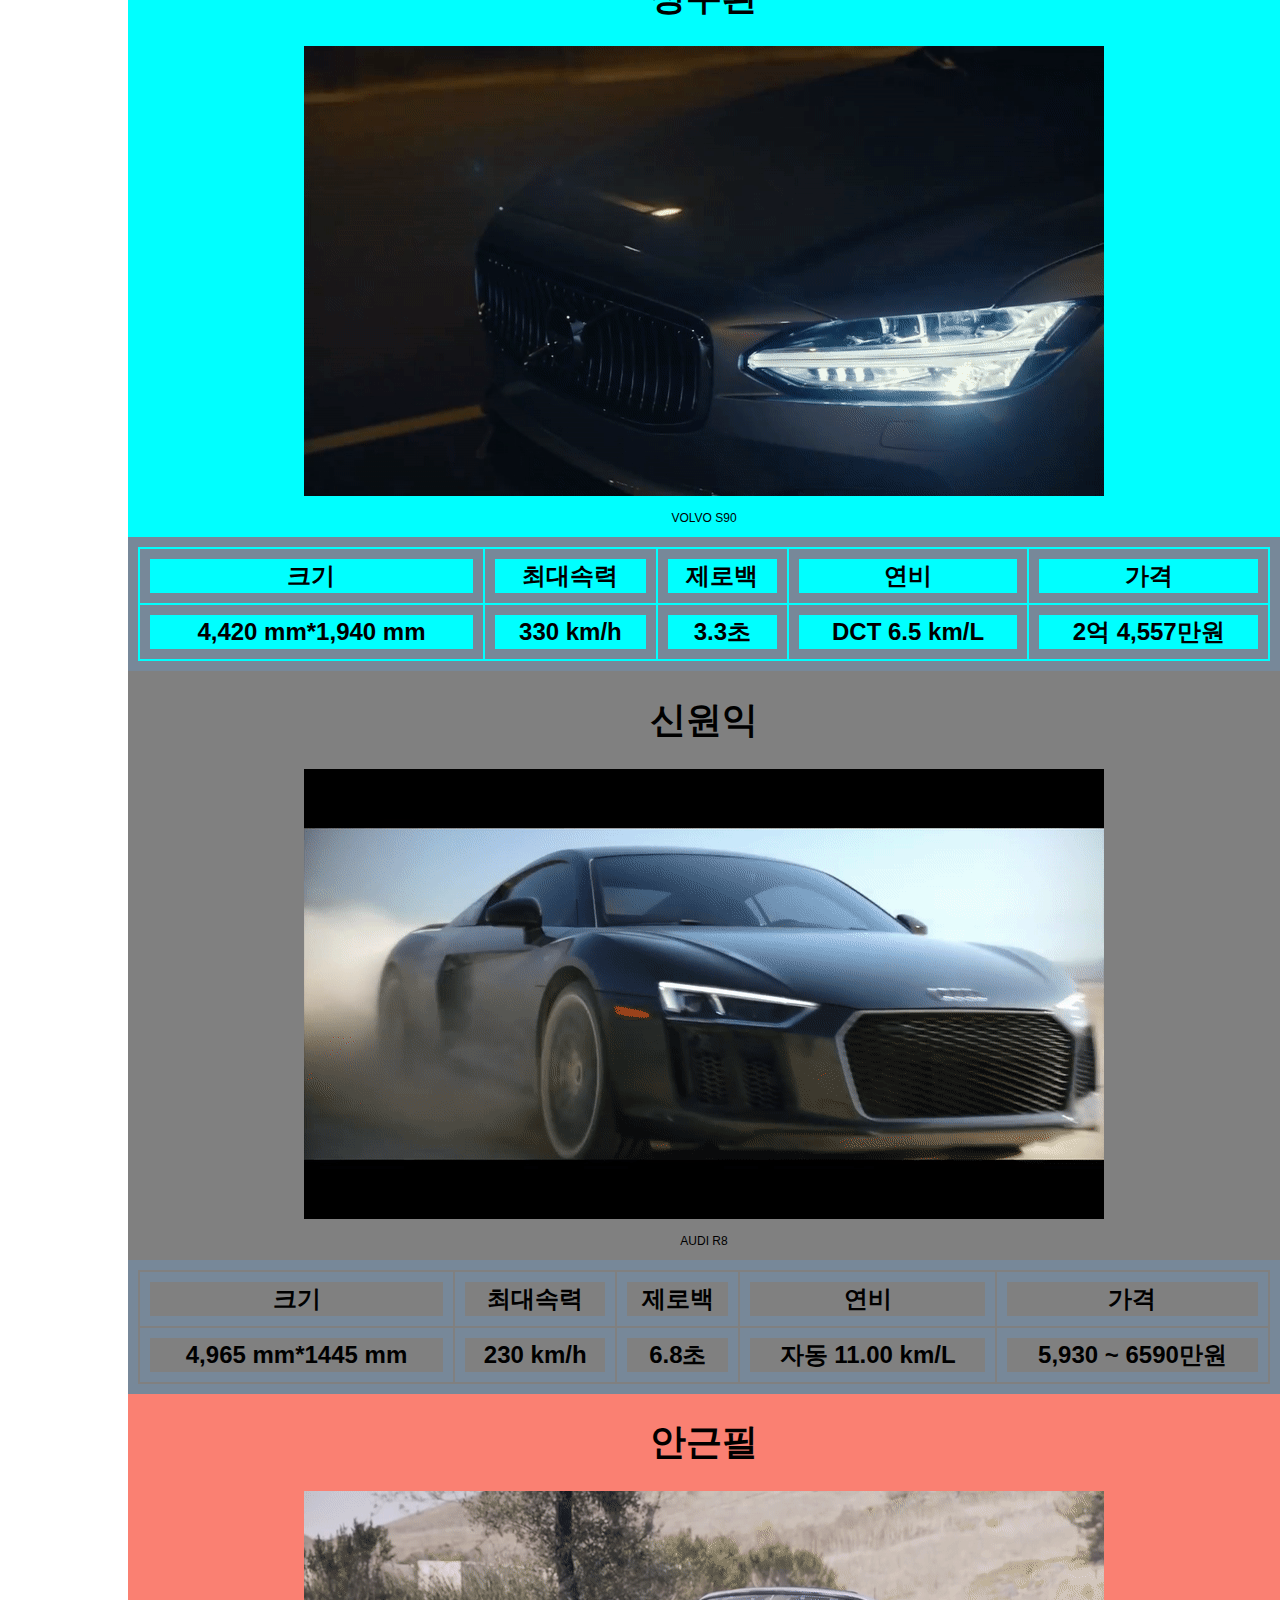
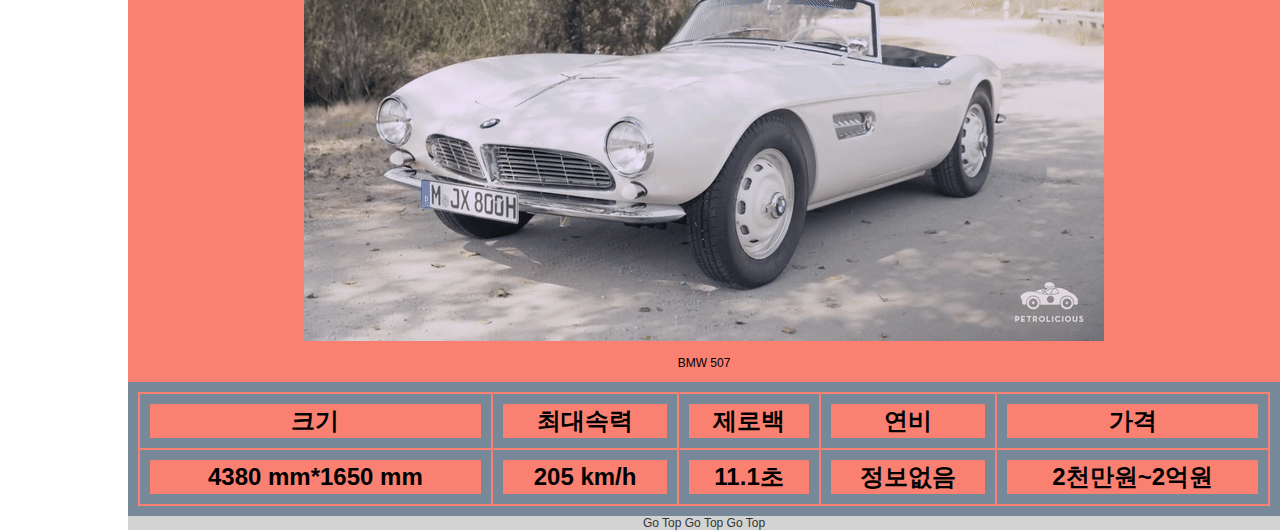
==== commit 1884be2f: "Update index.html" ====
--- a/index.html
+++ b/index.html
@@ -59,10 +59,10 @@
                         <h1>김소중</h1>
                         <div>
                             <img
-                                src="./img/PORSCHE 718 BOXSTER-static.gif" 
+                                src="./3759/img/PORSCHE 718 BOXSTER-static.gif" 
                                 alt="PORSCHE 718 BOXSTER" 
-                                data-animated="./img/PORSCHE 718 BOXSTER-animated.gif" 
-                                data-static="./img/PORSCHE 718 BOXSTER-static.gif" 
+                                data-animated="./3759/img/PORSCHE 718 BOXSTER-animated.gif" 
+                                data-static="./3759/img/PORSCHE 718 BOXSTER-static.gif" 
                                 class="hov-anim1">  
                             <p>PORSCHE 718 BOXSTER</p>
                             <table class="table">
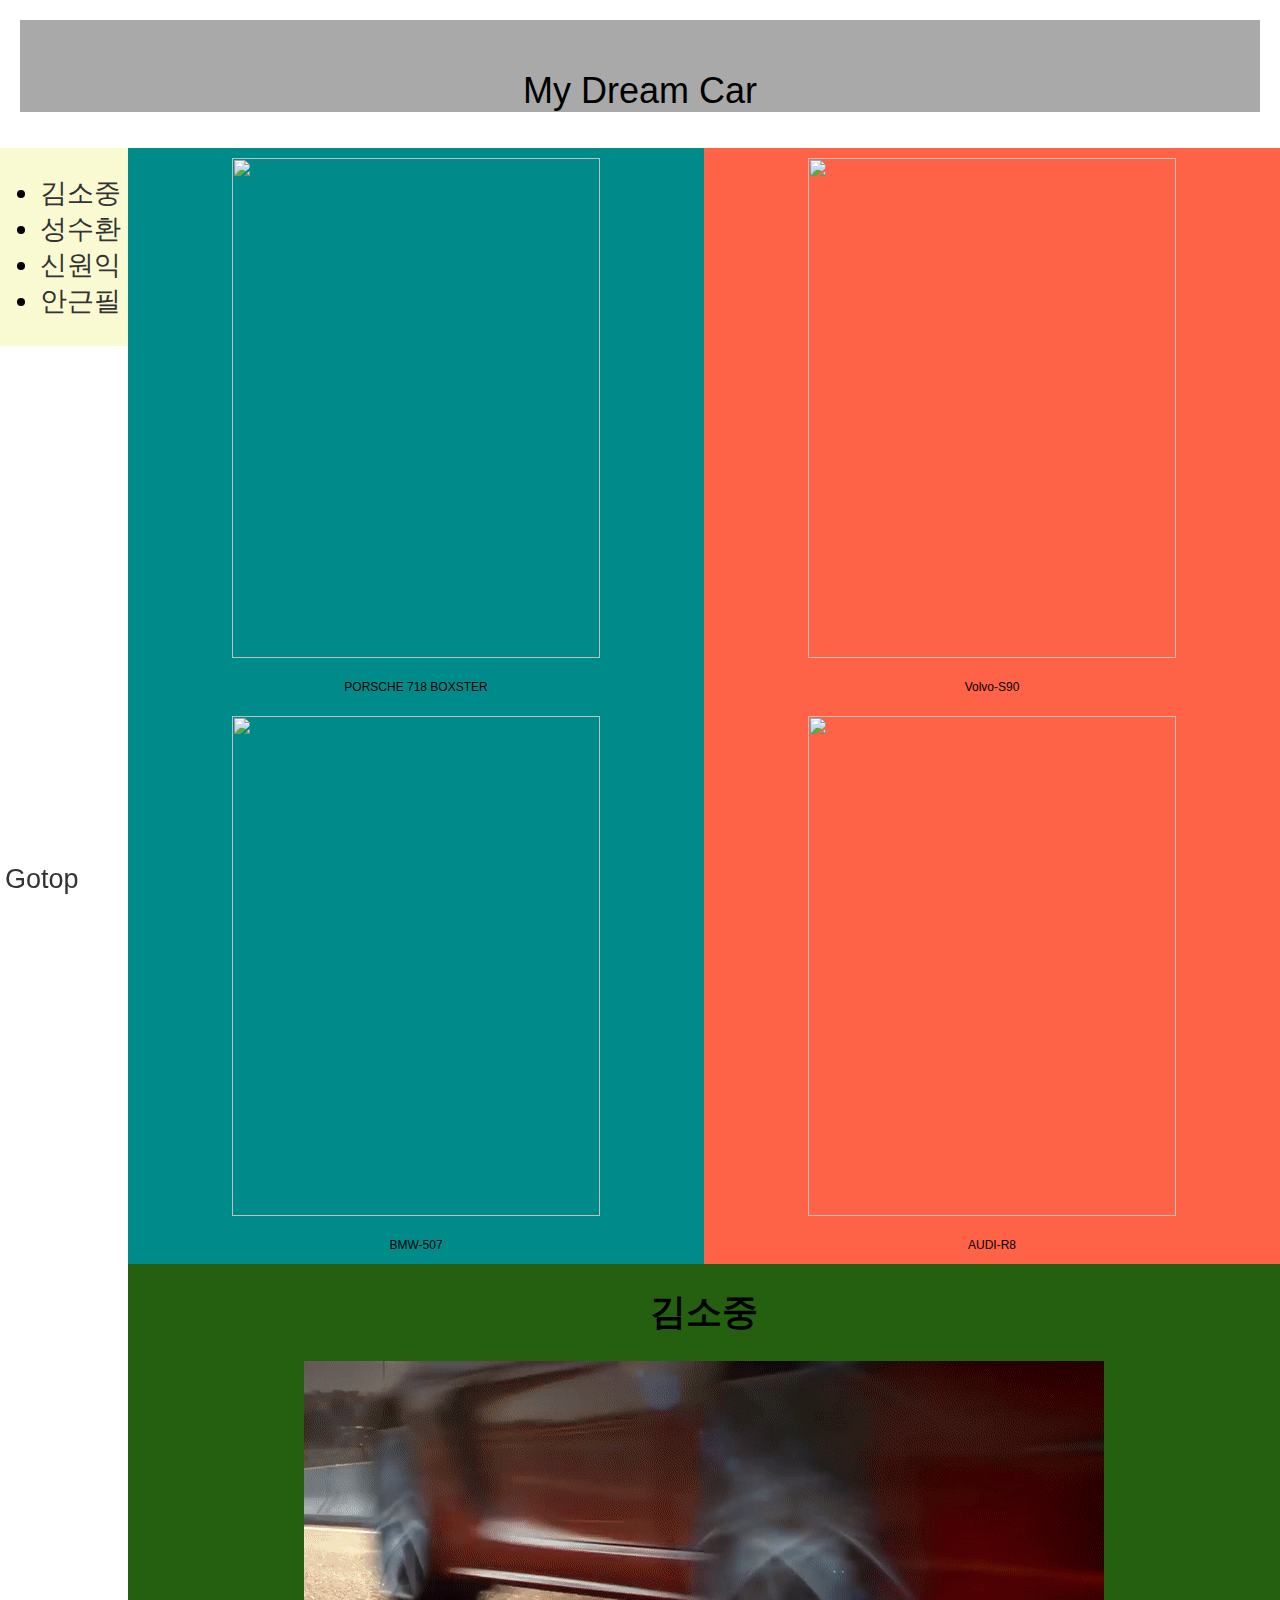
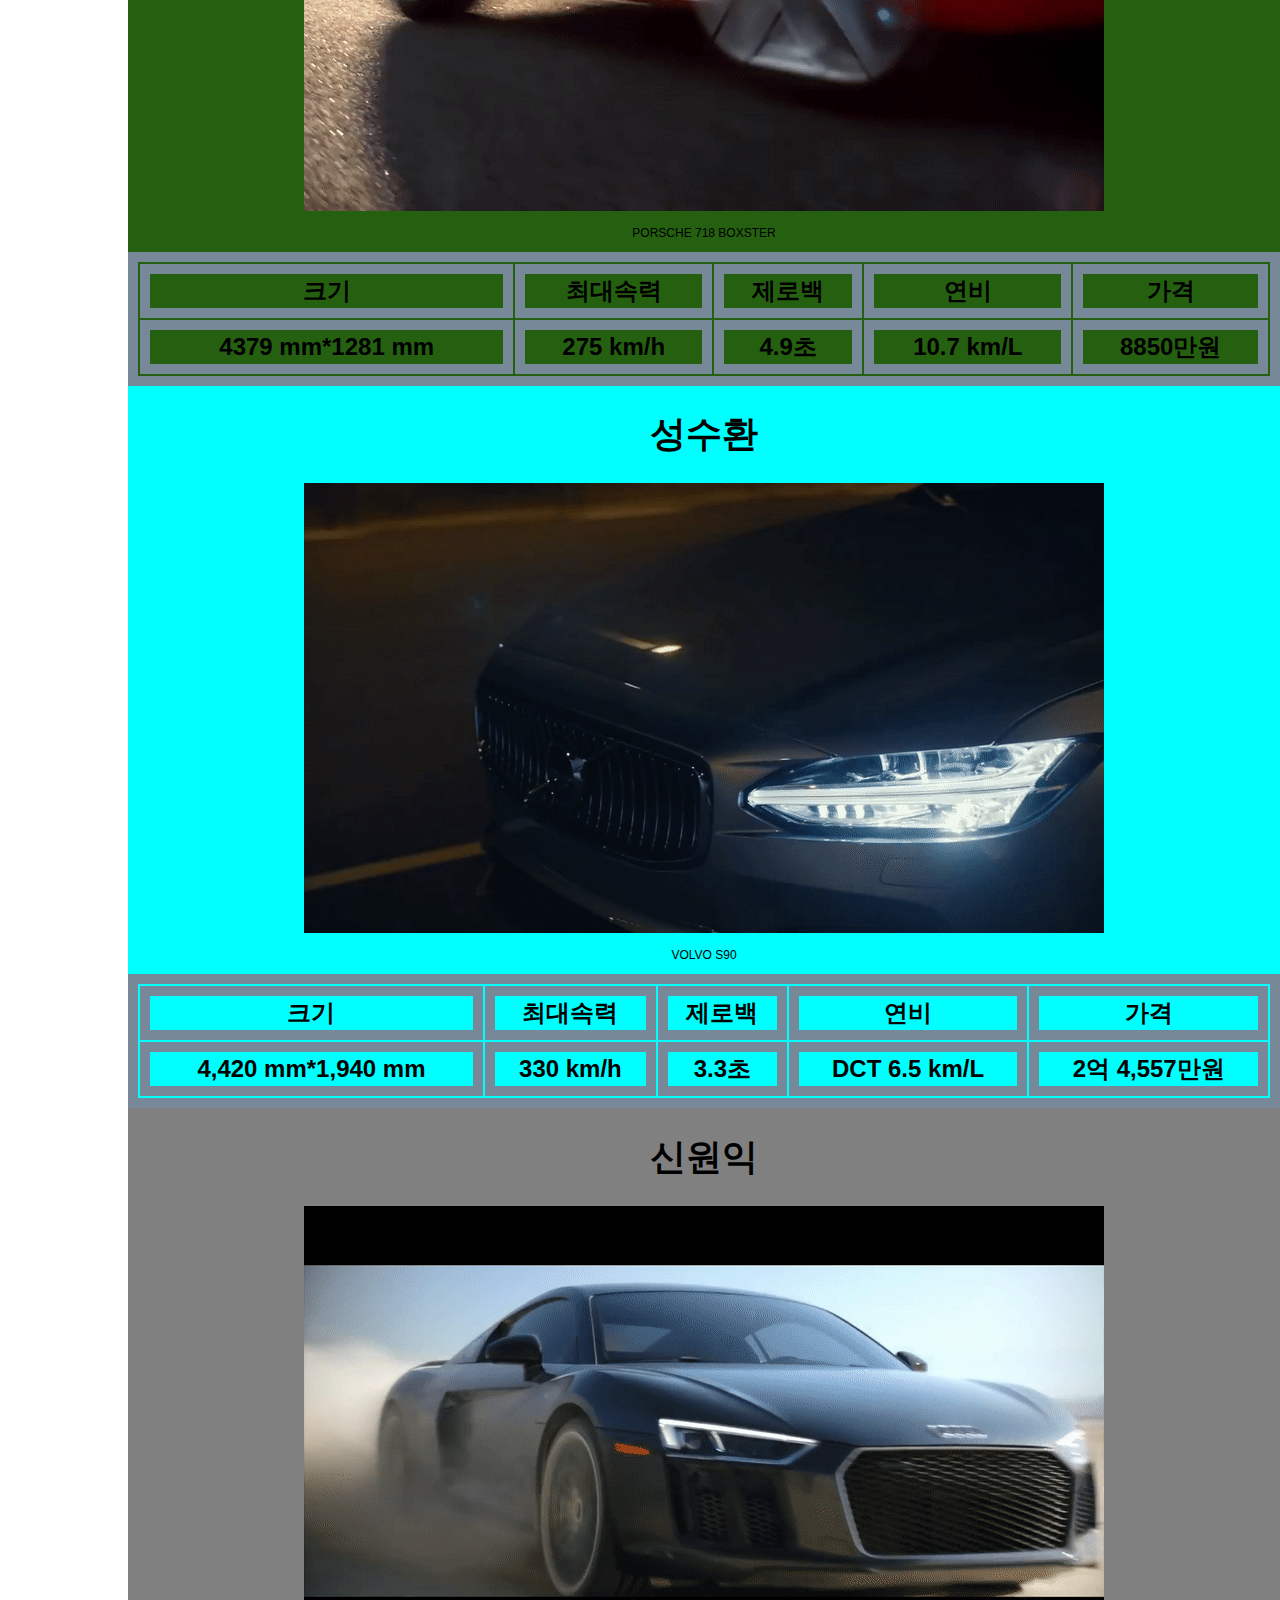
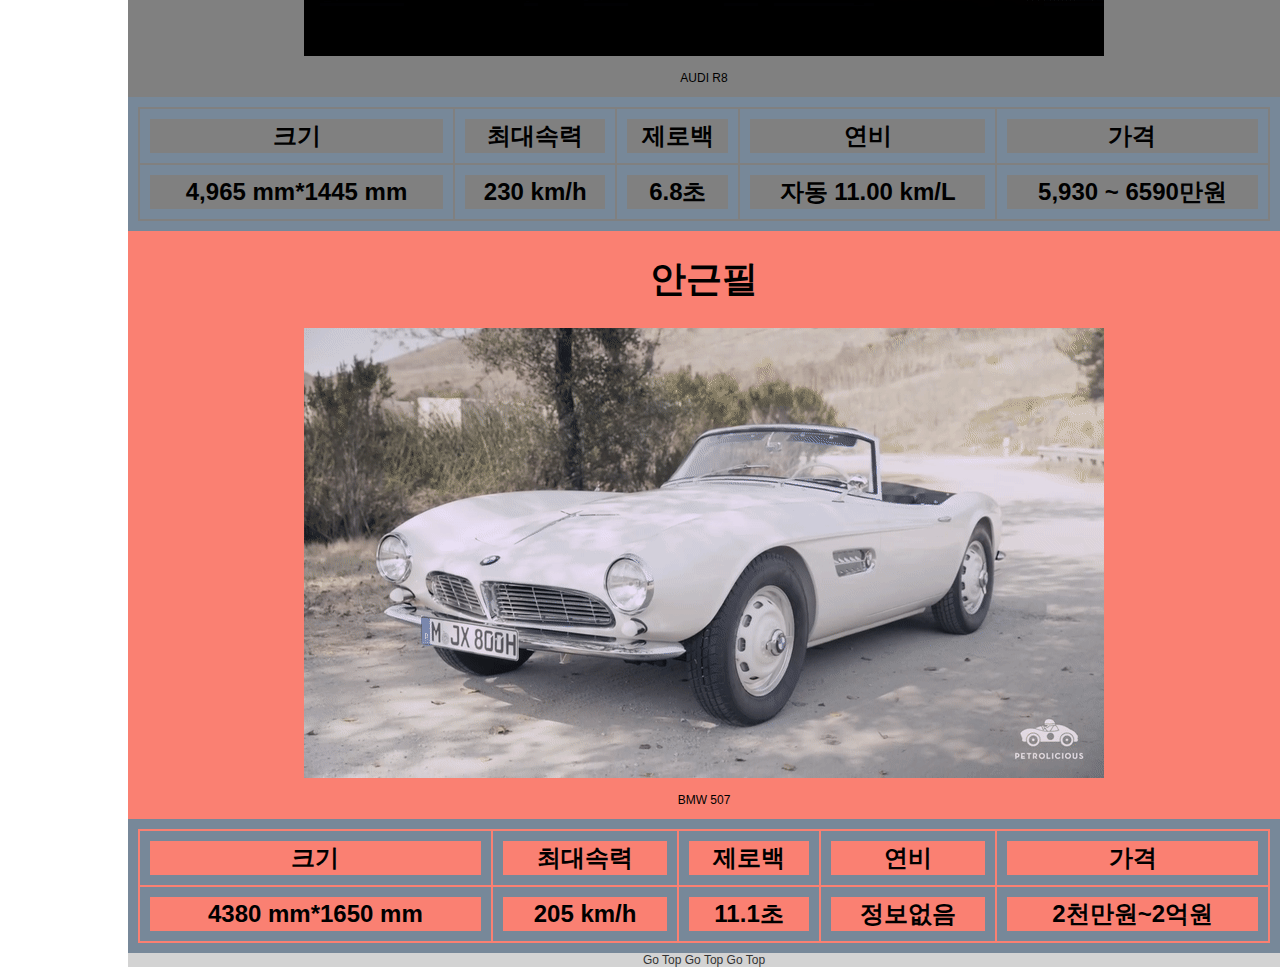
==== commit 0d118966: "Update index.html" ====
--- a/index.html
+++ b/index.html
@@ -59,7 +59,7 @@
                         <h1>김소중</h1>
                         <div>
                             <img
-                                src="./3759/img/PORSCHE 718 BOXSTER-static.gif" 
+                                src="./img/PORSCHE 718 BOXSTER-static.gif" 
                                 alt="PORSCHE 718 BOXSTER" 
                                 data-animated="./3759/img/PORSCHE 718 BOXSTER-animated.gif" 
                                 data-static="./3759/img/PORSCHE 718 BOXSTER-static.gif" 
